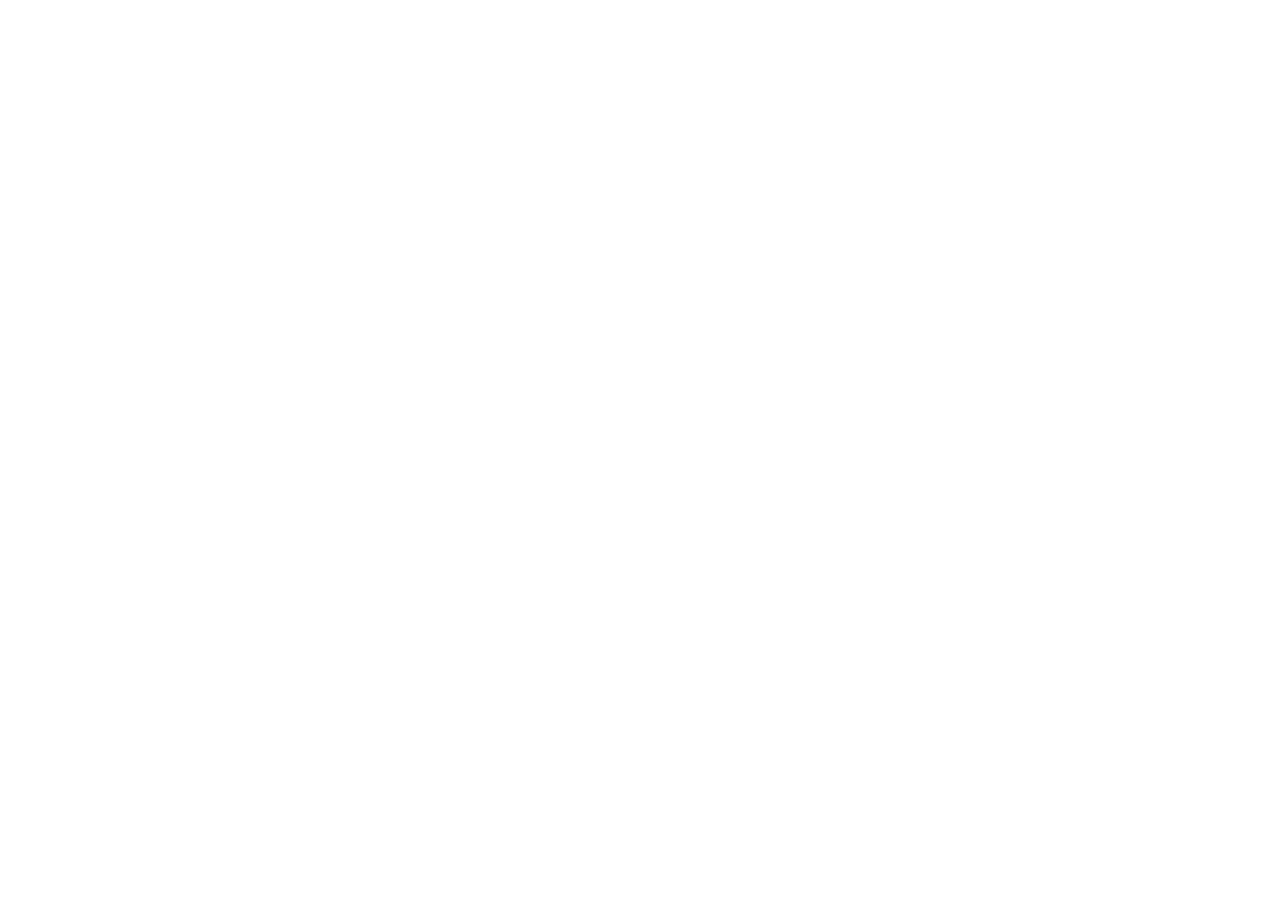
==== index.html @ 66052786 "inint" ====
<!DOCTYPE html>
<html lang="en">

<head>
    <meta charset="UTF-8">
    <meta name="viewport" content="width=device-width, initial-scale=1.0">
    <title>Document</title>
</head>

<body>

</body>

</html>
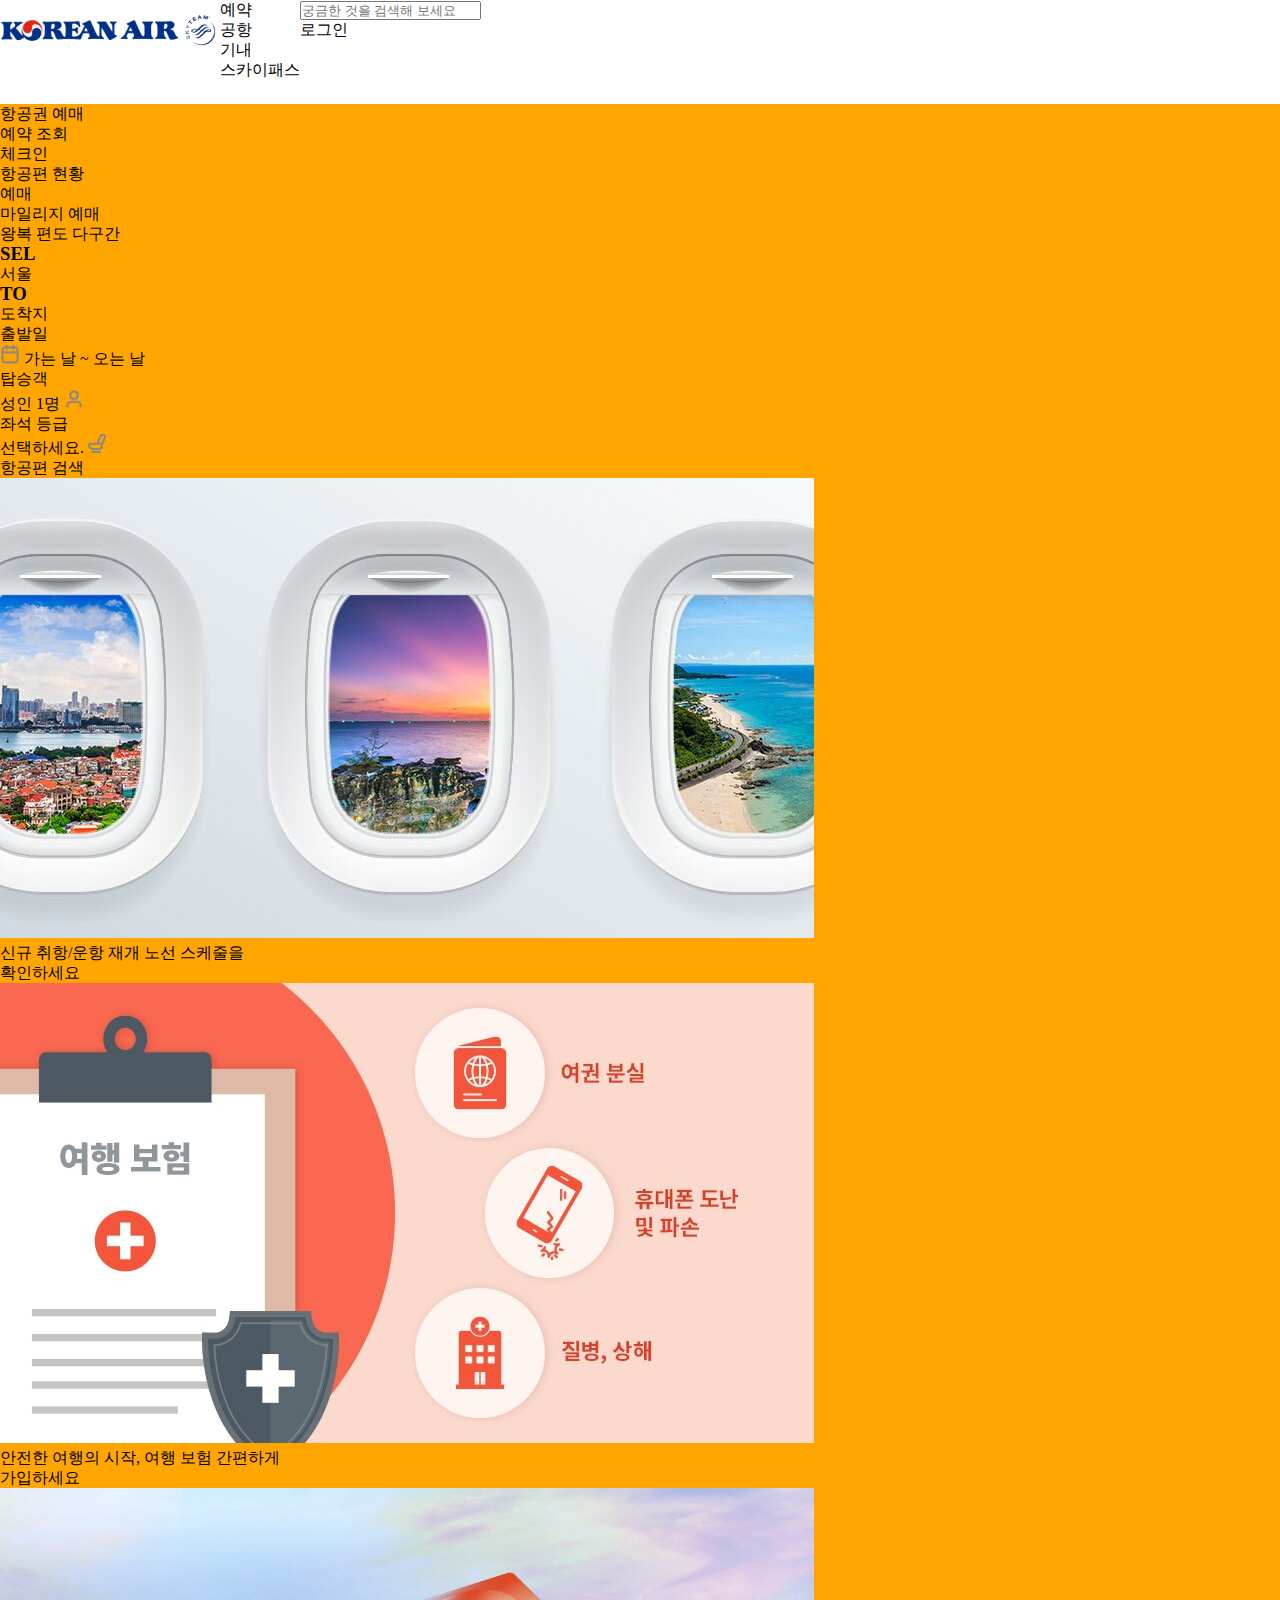
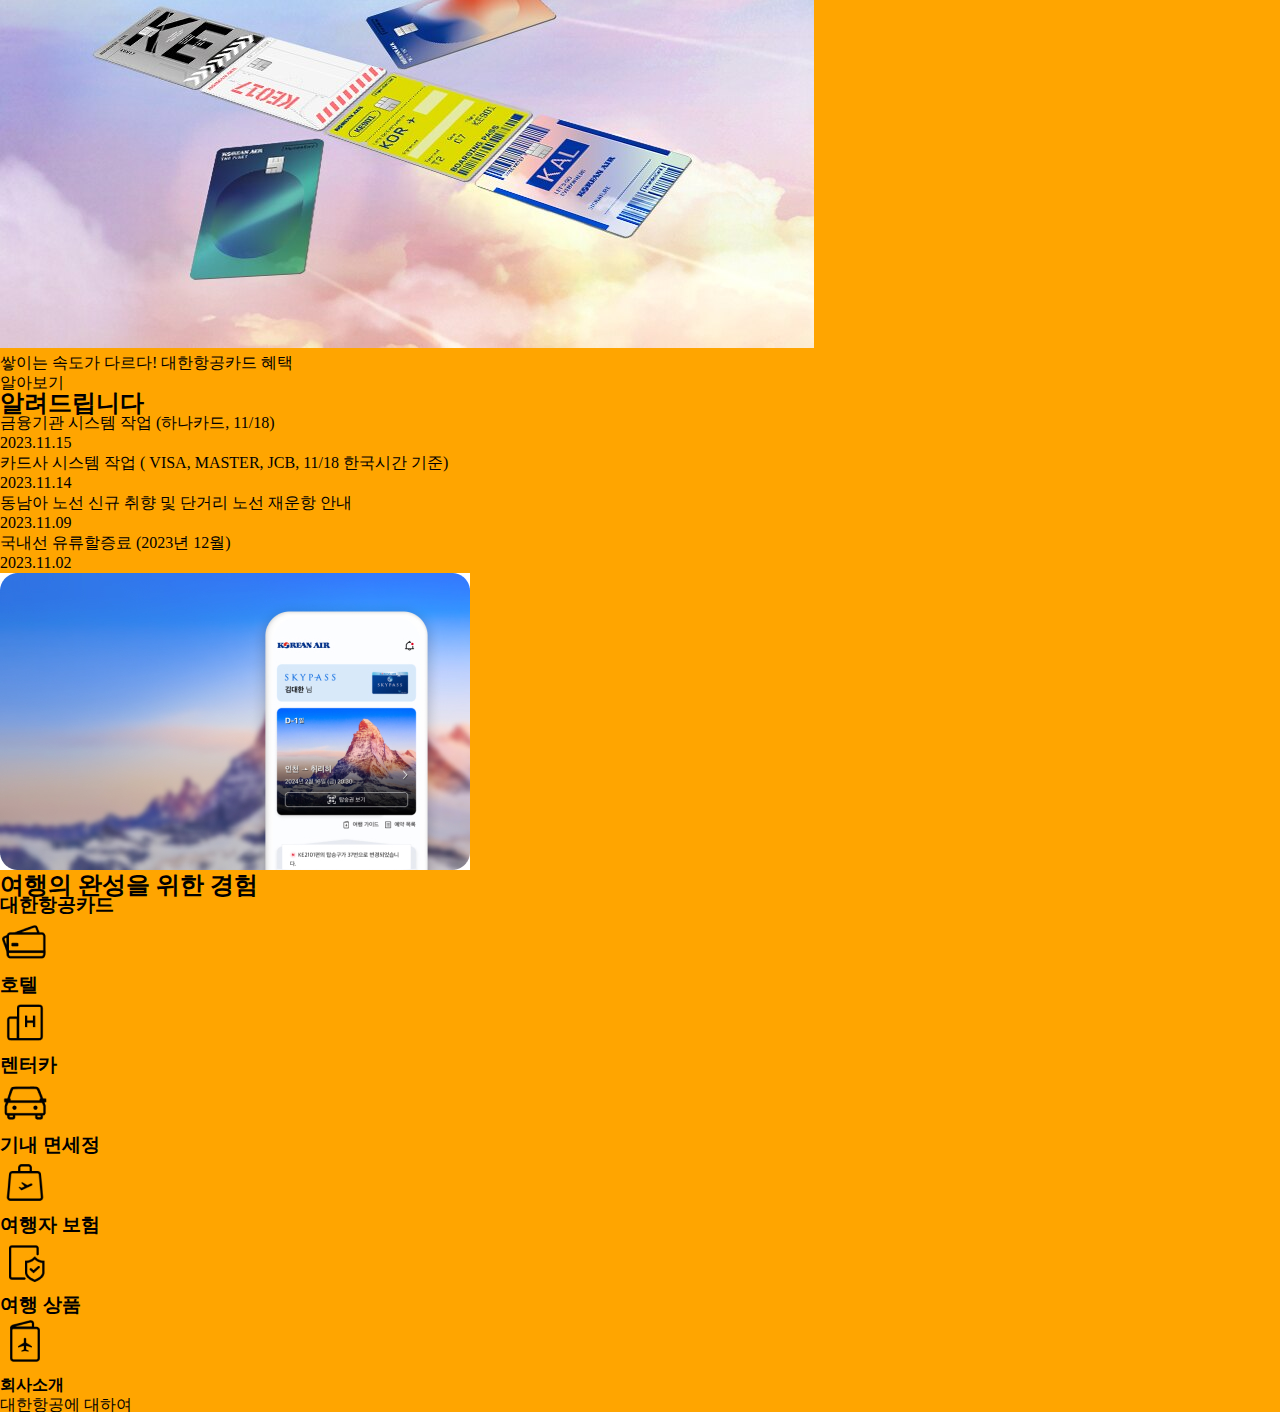
==== commit 4a753253: "updated0203" ====
--- a/index.html
+++ b/index.html
@@ -1,10 +1,11 @@
 <!DOCTYPE html>
-<html lang="en">
+<html lang="ko">
 
 <head>
     <meta charset="UTF-8">
     <meta name="viewport" content="width=device-width, initial-scale=1.0">
-    <title>Document</title>
+    <meta http-equiv="refresh" content="0;url=./pages/main.html">
+    <title>koreanair</title>
 </head>
 
 <body>
